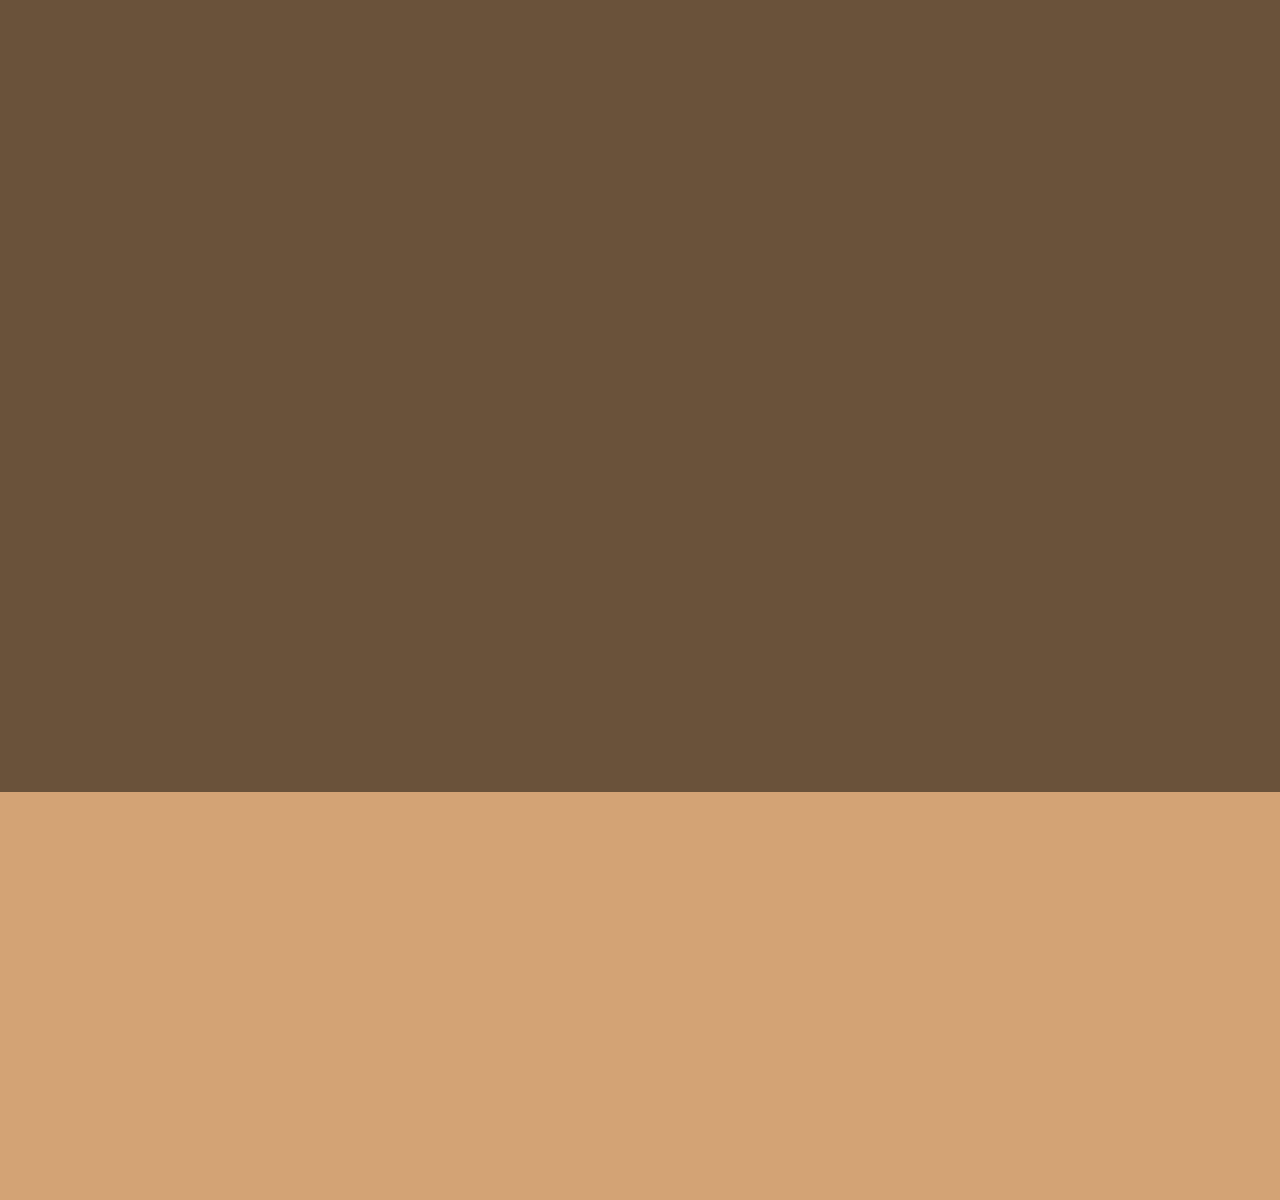
==== index.html @ 282f3220 "123" ====
<!DOCTYPE html>
<html lang="en">
  <head>
    <meta charset="UTF-8" />
    <meta http-equiv="X-UA-Compatible" content="IE=edge" />
    <meta name="viewport" content="width=device-width, initial-scale=1.0" />
    <link rel="stylesheet" href="style.css" />
    <title>Document</title>
  </head>
  <body>
    <div class="main">
      <div class="ett">
        <iframe
          width="560"
          height="315"
          src="https://www.youtube.com/embed/-Vui-DhwIAg"
          title="YouTube video player"
          frameborder="0"
          allow="autoplay;"
        ></iframe>
      </div>
    </div>
    <script src="script.js"></script>
  </body>
</html>
---- style.css ----
Body {
  margin: 0px;
}

.main {
  width: 100%;
  height: 1200px;
  background-color: #d4a373;
}

.ett {
  height: 88vh;
  background-color: rgba(0, 0, 0, 0.5);
}

#movie_trailer {
  width: 100%;
}
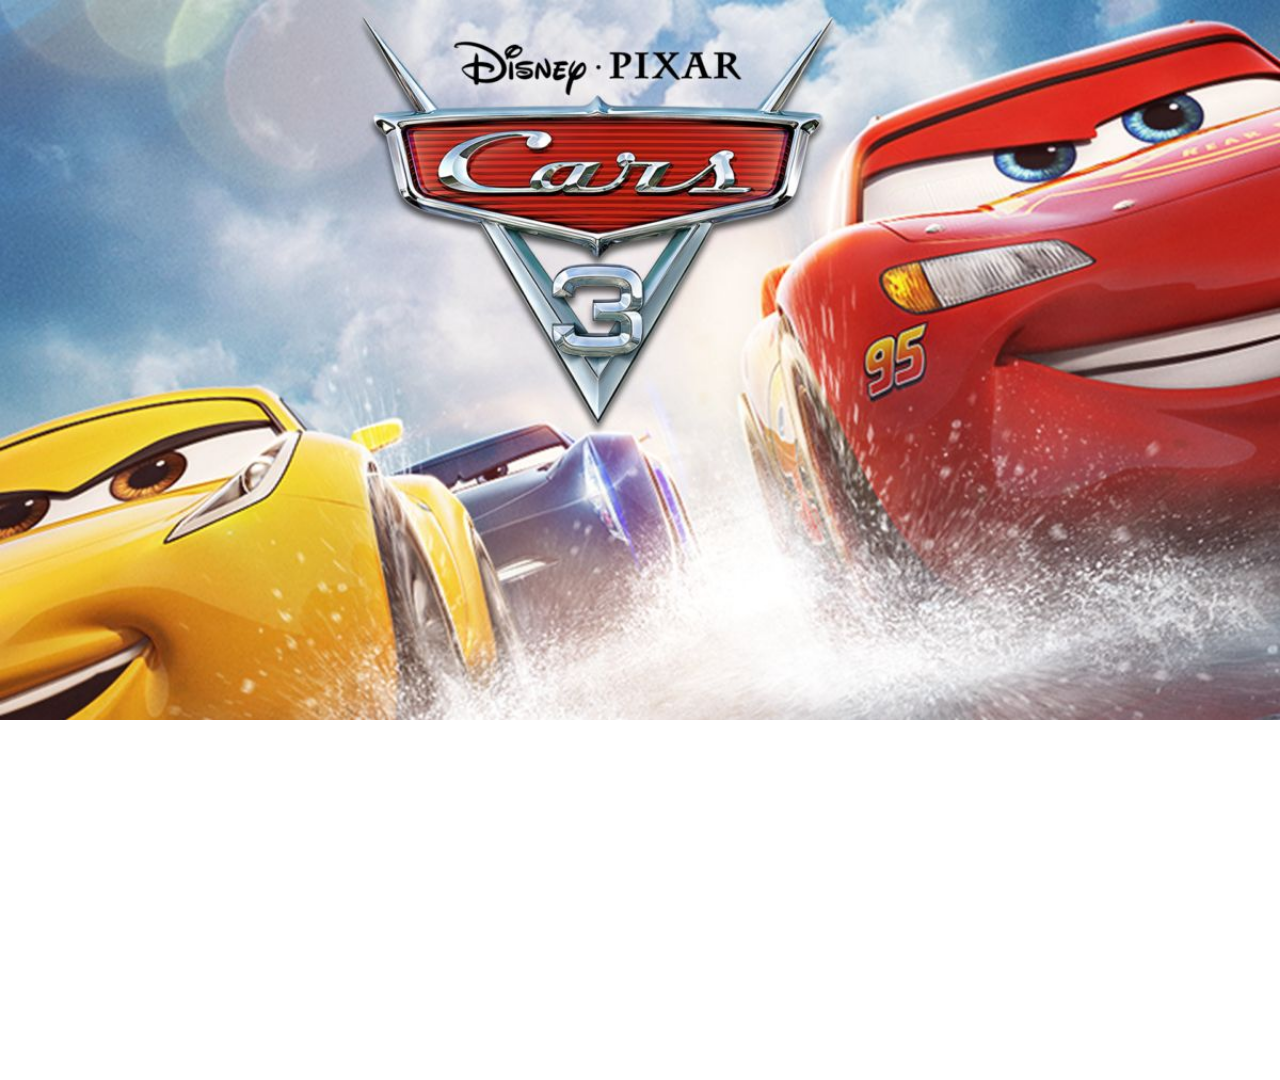
==== commit b2303437: "1" ====
--- a/index.html
+++ b/index.html
@@ -9,17 +9,11 @@
   </head>
   <body>
     <div class="main">
-      <div class="ett">
-        <iframe
-          width="560"
-          height="315"
-          src="https://www.youtube.com/embed/-Vui-DhwIAg"
-          title="YouTube video player"
-          frameborder="0"
-          allow="autoplay;"
-        ></iframe>
+      <div class="movie">
+        <img src="Media/bilar.png" class="movies" id="m1" />
+        <img src="Media/kungfupanda.png" class="movies" id="m2" />
+        <img src="Media/movie1.png" class="movies" id="m3" />
       </div>
     </div>
-    <script src="script.js"></script>
   </body>
 </html>
--- a/style.css
+++ b/style.css
@@ -1,18 +1,27 @@
-Body {
+body {
   margin: 0px;
 }
 
 .main {
-  width: 100%;
-  height: 1200px;
-  background-color: #d4a373;
+  height: 120vh;
 }
 
-.ett {
-  height: 88vh;
-  background-color: rgba(0, 0, 0, 0.5);
+.movie {
+  height: 50vh;
 }
 
-#movie_trailer {
+.movies {
   width: 100%;
 }
+
+#m1 {
+  display: block;
+}
+
+#m2 {
+  display: none;
+}
+
+#m3 {
+  display: none;
+}
